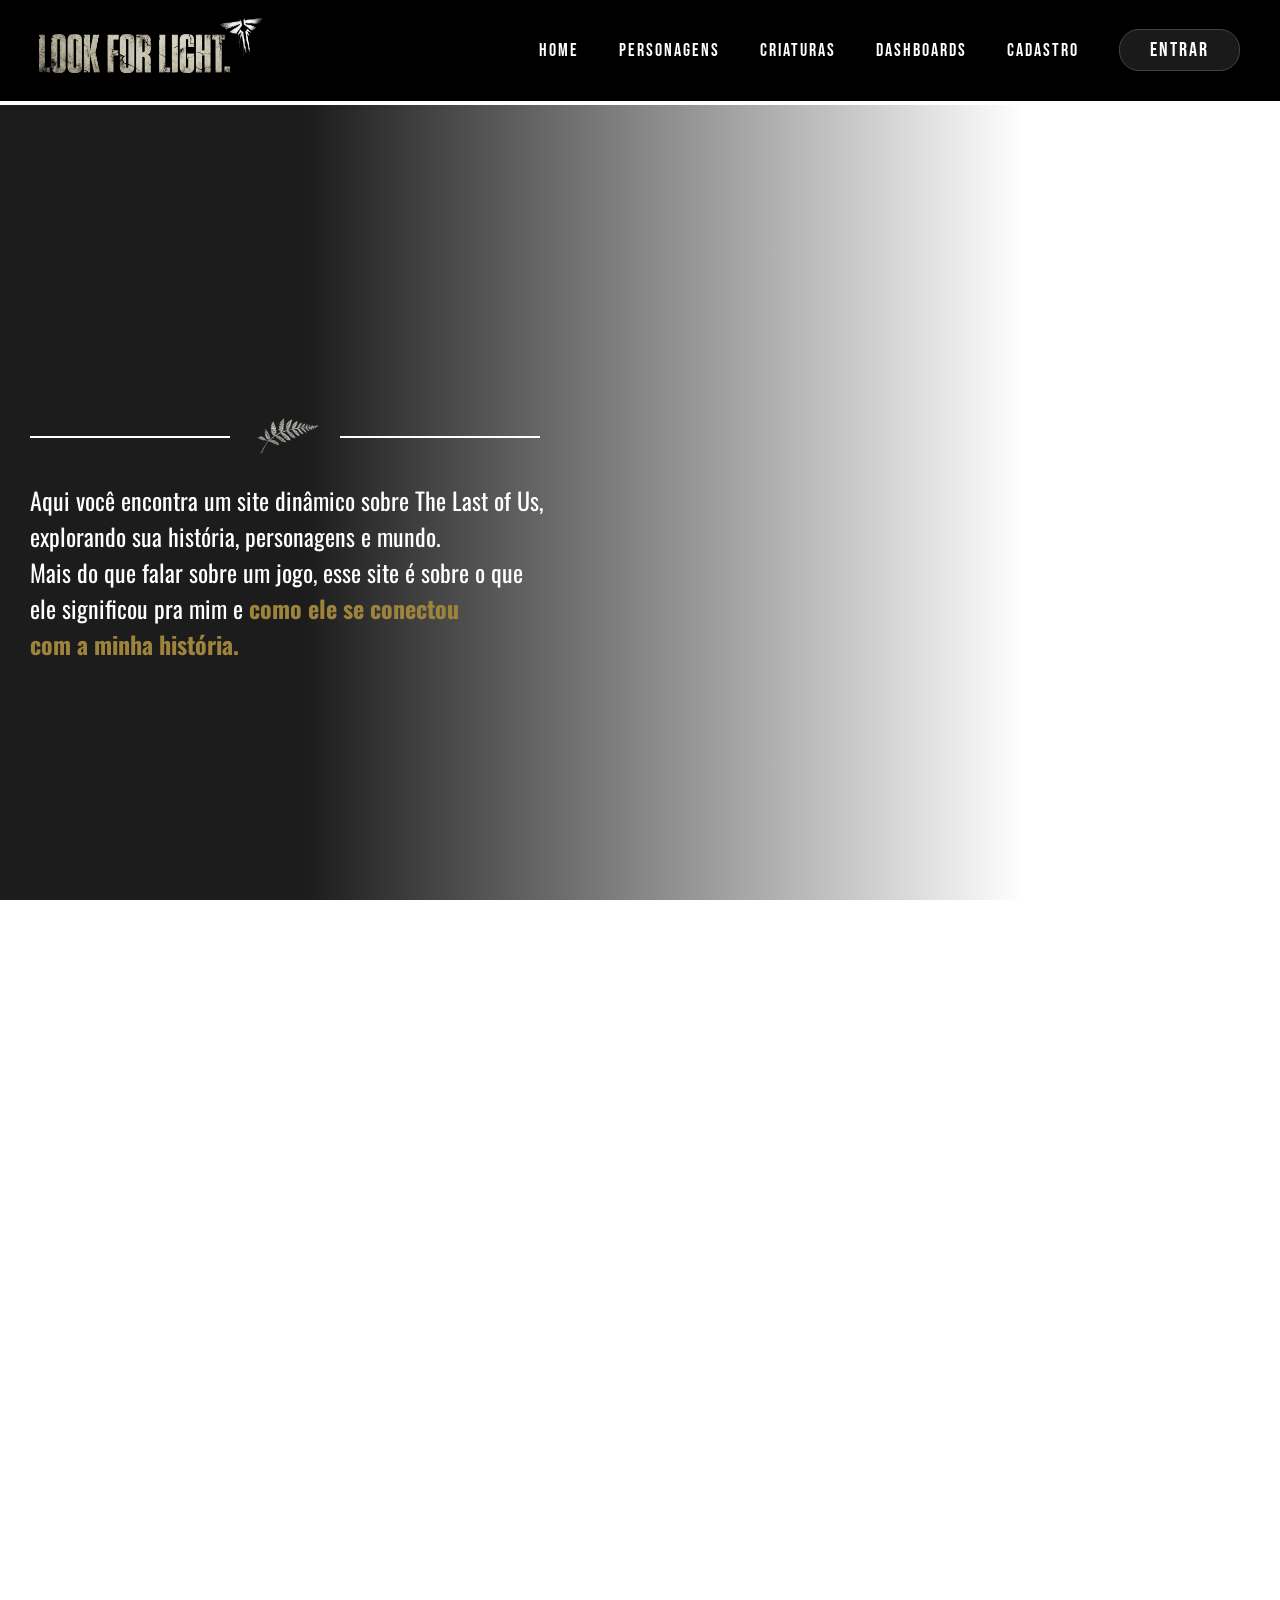
==== web-data-viz/public/index.html @ 59a344e3 "adiciona login e cadastro" ====
<!DOCTYPE html>
<html lang="en">

<head>
    <meta charset="UTF-8">
    <meta name="viewport" content="width=device-width, initial-scale=1.0">

    <link rel="preconnect" href="https://fonts.googleapis.com">
    <link rel="preconnect" href="https://fonts.gstatic.com" crossorigin>
    <link href="https://fonts.googleapis.com/css2?family=Bebas+Neue&family=Oswald:wght@200..700&display=swap"
        rel="stylesheet">

    <link rel="stylesheet" href="css/styleIndex.css">
    <title>Projeto Look for the light</title>
</head>

<body>
    <header>
        <div class="container">
            <div class="navbar">
                <div class="logo">
                    <img src="img/logo.png" alt="logo Look for the light">
                </div>
                <ul class="links">
                    <li><a href="index.html">Home</a></li>
                    <li><a href="personagens.html">Personagens</a></li>
                    <li><a href="criaturas.html">Criaturas</a></li>
                    <li><a href="dashboards.html">Dashboards</a></li>
                    <li><a href="cadastro.html">Cadastro</a></li>
                    <li><a href="login.html" class="botao-login">Entrar</a></li>

                </ul>
            </div>
        </div>
    </header>
    <div class="banner">
        <div class="banner-sombra">
            <div class="subtitulo">
                <div class="linha"></div>
                <img src="img/folha.png" class="divisor-icone">
                <div class="linha"></div>
            </div>
            <div class="texto">
                <p>
                    Aqui você encontra um site dinâmico sobre The Last of Us,<br>
                    explorando sua história, personagens e mundo. <br>
                    Mais do que falar sobre um jogo, esse site é sobre o que <br>
                    ele significou pra mim e <span>como ele se conectou <br>
                        com a minha história.</span>

                </p>
            </div>
        </div>
    </div>
    <div class="sobre-projeto">
        <div class="container">
            <h2>Sobre o projeto</h2>
            <h3>Minha jornada com the Last of Us começou graças ao <span>meu pai.</span></h3>
            <div class="sub-container">
                <div class="cards-texto">
                    <div class="card">Aos 13 anos, ele me apresentou seu jogo favorito, me ensinou a jogar e a enxergar
                        a profundidade da história e dos personagens.</div>
                    <div class="card">A partir desse momento, surgiu meu interesse por esse universo e por muitos
                        outros. The Last of Us me fez sentir, questionar e enxergar a narrativa de uma forma
                        completamente diferente.</div>
                    <div class="card">Mas, acima de tudo, ele se conectou com momentos importantes da minha vida,
                        fortalecendo minha relação com meu pai, tornando essa experiência ainda mais significativa.
                    </div>
                </div>
                <div class="img-pai">
                    <img src="img/meupai0.jfif" alt="Foto com meu pai">
                </div>
            </div>
            <p class="subtexto-final">Este projeto é uma forma de compartilhar essa vivência e mostrar o quanto esse
                universo pós-apocalíptico pode ser tão especial e único.</p>
        </div>
    </div>
    <div class="historia">
        <div class="container">
            <div class="abas">
                <button id="botao1" class="botao-aba-selecionada" onclick="mostrarParte1()">Parte I</button>
                <button id="botao2" class="botao-aba" onclick="mostrarParte2()">Parte II</button>
            </div>
            <div class="sub-container2">
                <div class="imagem-capa">
                    <img src="img/capa_jogo1.webp" id="img_capa1" alt="Capa do jogo I">
                </div>
                <div class="texto-historia">
                    <h2>História de The Last of Us</h2>
                    <div class="divisor-historia">
                        <div class="linha"></div>
                        <img src="img/folha.png" class="divisor-historia-icone" alt="folha-divisor">
                        <div class="linha"></div>
                    </div>
                    <div class="descricao" id="texto-historia">
                        <p>
                            <span>The Last of Us</span> se passa em um mundo pós-apocalíptico devastado por uma infecção
                            causada por um fungo que transforma humanos em criaturas agressivas. A história acompanha
                            Joel Miller, um homem marcado pela perda da filha no início do surto.
                            Anos depois, Joel recebe a missão de escoltar Ellie Williams, uma garota imune à infecção,
                            até um grupo chamado Vagalumes, que busca criar uma cura. <br>

                            Durante essa jornada, os dois atravessam cidades destruídas, enfrentam infectados e outros
                            sobreviventes, e constroem uma relação profunda em meio ao caos. <br>

                            Ao chegarem aos Vagalumes, Joel descobre que, para criar a cura, Ellie precisaria morrer.
                            Incapaz de aceitar essa perda, ele decide resgatá-la, matando os membros do grupo e abrindo
                            mão da possível cura da humanidade para salvá-la. <br>

                            No final, Joel mente para Ellie sobre o que aconteceu, encerrando a história com uma decisão
                            que impacta diretamente os acontecimentos do segundo jogo. <br>

                            Mais do que sobrevivência, a narrativa aborda temas como amor, perda, escolhas difíceis e as
                            consequências de cada decisão. <br>

                            Ao longo da história, surge uma reflexão: até onde alguém iria para proteger quem ama?
                        </p>
                    </div>
                </div>
            </div>
        </div>
    </div>
    <div class="footer">
        <div class="container">
            <h4>Feito com amor por Amanda &hearts; SPTech &copy; 2026</h4>
            <span class="version">v1.0.0</span>
        </div>
    </div>
</body>

</html>
<script>
    function mostrarParte1() {
        document.getElementById("img_capa1").src = "img/capa_jogo1.webp";
        document.getElementById("texto-historia").innerHTML = `
        <p>
            <span>The Last of Us</span> se passa em um mundo pós-apocalíptico devastado por uma infecção
                            causada por um fungo que transforma humanos em criaturas agressivas. A história acompanha
                            Joel Miller, um homem marcado pela perda da filha no início do surto.
                            Anos depois, Joel recebe a missão de escoltar Ellie Williams, uma garota imune à infecção,
                            até um grupo chamado Vagalumes, que busca criar uma cura. <br>

                            Durante essa jornada, os dois atravessam cidades destruídas, enfrentam infectados e outros
                            sobreviventes, e constroem uma relação profunda em meio ao caos. <br>

                            Ao chegarem aos Vagalumes, Joel descobre que, para criar a cura, Ellie precisaria morrer.
                            Incapaz de aceitar essa perda, ele decide resgatá-la, matando os membros do grupo e abrindo
                            mão da possível cura da humanidade para salvá-la. <br>

                            No final, Joel mente para Ellie sobre o que aconteceu, encerrando a história com uma decisão
                            que impacta diretamente os acontecimentos do segundo jogo. <br>

                            Mais do que sobrevivência, a narrativa aborda temas como amor, perda, escolhas difíceis e as
                            consequências de cada decisão. <br>

                            Ao longo da história, surge uma reflexão: até onde alguém iria para proteger quem ama?
        </p>
    `;
        document.getElementById("botao1").classList.add("botao-aba-selecionada");
        document.getElementById("botao1").classList.remove("botao-aba");
        document.getElementById("botao2").classList.add("botao-aba");
        document.getElementById("botao2").classList.remove("botao-aba-selecionada");

    }

    function mostrarParte2() {
        document.getElementById("img_capa1").src = "img/capa_jogo2.jpg";
        document.getElementById("texto-historia").innerHTML = `
        <p>
        <span>The Last of Us Part II</span> se passa alguns anos após o primeiro jogo e acompanha Ellie Williams vivendo em Jackson ao lado de Joel Miller.
        A história muda completamente quando Joel é brutalmente assassinado por Abby Anderson, uma jovem que busca vingança pela morte de seu pai, 
        um dos Vagalumes que Joel matou no final do primeiro jogo.<br>
        Após esse acontecimento, Ellie inicia uma jornada movida por vingança, enfrentando infectados e outros sobreviventes e comunidades, enquanto lida com seus 
        próprios conflitos internos.<br>
        Durante sua jornada, ela elimina várias pessoas ligadas a Abby, aprofundando ainda mais o ciclo de violência.<br>
        Em determinado momento, a história muda de perspectiva e passa a mostrar o lado de Abby, revelando sua relação com seus amigos, seu passado e os motivos por
        trás de suas ações, trazendo uma visão mais complexa dos acontecimentos e mostrando que não existem lados totalmente certos ou errados.<br>
        As duas acabam se encontrando em confrontos diretos, e, após uma sequência de perdas e violência, Ellie tem a chance final de matar Abby, mas decide poupá-la, 
        encerrando sua jornada marcada por vingança, dor e consequências.<br>
        </p>
    `;
        document.getElementById("botao2").classList.add("botao-aba-selecionada");
        document.getElementById("botao2").classList.remove("botao-aba");
        document.getElementById("botao1").classList.add("botao-aba");
        document.getElementById("botao1").classList.remove("botao-aba-selecionada");
    }
</script>
---- web-data-viz/public/css/styleIndex.css ----
body,html {
    height: 100%;
    width: 100%;
    margin: 0;
    padding: 0;
    overflow-x: hidden;
}

* {
    padding: 0;
    margin: 0;
    box-sizing: border-box;
}

header {
    width: 100%;
    padding: 0;
    margin: 0;
}

.container {
    width: 100%;
    height: 100%;
    display: flex;
    flex-direction: column;
}


.navbar {
    display: flex;
    flex-direction: row;
    justify-content: space-between;
    align-items: center;
    justify-items: center;
    background-color: black;
    border-bottom: 4px solid white;
    width: 100%;
}

.logo {
    display: flex;
    flex-direction: row;
    justify-content: center;
    align-items: center;
    padding: 5px 30px;
    width: auto;
    gap: 10px;
}

.logo img {
    width: 250px;
    height: auto;
    display: block;
    margin-top: -20px;
    margin-bottom: -30px;
}

.links {
    display: flex;
    flex-direction: row;
    justify-content: center;
    align-items: center;
    gap: 40px;
    padding: 0px 40px;
    list-style: none;
}

.links li {
    font-family: 'Bebas Neue', sans-serif;
    letter-spacing: 2px;
    font-size: large;
}

.links li a {
    text-decoration: none;
    color: white;
    transition: 0.3s;
}

.links li a:hover {
    color: #9D833C;
    text-decoration: underline;
}

header .container .navbar .links li a.botao-login {

    background-color: #1a1a1a;
    color: #ffffff;
    border: 1px solid #444;
    border-radius: 20px;
    font-family: 'Bebas Neue', sans-serif;
    font-size: 20px;
    padding: 8px 30px;
    text-decoration: none;
    
    display: flex;
    align-items: center;
    justify-content: center;
    transition: 0.3s;
}

header .container .navbar .links li a.botao-login:hover {
    background-color: #2a2a2a;
    border-color: #666;
    text-decoration: none;
    color: white;
}

.banner{
    width: 100%;
    height:865px;

    display: flex;
    flex-direction: row;
    align-items: center;
    justify-content: flex-start;
    background-image: url("../img/img_home.png");

    background-size: cover;
    background-repeat: no-repeat;
    background-position: center;
}

.banner-sombra {
    height: 100%;
    width: 80%;
    background: linear-gradient(to right, rgba(0, 0, 0, 0.89) 30%, transparent);

    display: flex;
    flex-direction: column;
    justify-content: center; 
    padding-left: 30px;
}

.subtitulo {
    display: flex;
    align-items: center;
    gap: 10px;
    margin-bottom: 20px;
}

.subtitulo .linha {
    width: 200px;
    height: 2px;
    background-color: white;
}

.divisor-icone {
    width: 90px; 
    height: auto;
}

.texto p {
    color: white;
    font-family: 'Oswald', sans-serif;
    font-size: 24px;
    line-height: 1.5;
}

.texto span {
    color: #9D833C; 
    font-weight: bold;
}

/* Sobre o projeto*/
.sobre-projeto {
    width: 100%;
    padding: 40px 0 50px 0;
    color: white;
    
    background-image: 
        linear-gradient(rgba(0, 0, 0, 0.5), rgba(0, 0, 0, 0.5)), 
        url("../img/fundo_esporos.png");
    
    background-size: cover;
    background-position: center;
    text-align: center;
}

.sobre-projeto h2 {
    font-size: 20px;
    font-family: 'Bebas Neue', sans-serif;
    color: rgb(97, 93, 93);
    letter-spacing: 1px;
}

.sobre-projeto h3 {
    font-size: 40px;
    font-family: 'Oswald', sans-serif;
    color: white;
    padding: 20px 10px;
}

.sobre-projeto h3 span {
    font-size: 40px;
    color:#9D833C;
    padding: 10px 10px;
}

.sub-container {
    display: flex;
    flex-direction: row;
    justify-content: space-between;
    align-items: center;
    padding: 10px 10%;
}

.cards-texto {
    width: 55%; 
}

.img-pai {
    width: 40%; 
}

.img-pai img {
    width: 100%;
    max-width: 500px;
    height: auto;
    border-radius: 25px; 
    border: 2px solid #444;
   box-shadow: 0px 0px 20px rgba(0,0,0,0.8);
}

.card {
    background-color: rgba(255, 255, 255, 0.05);
    border: 1px solid #444;
    border-radius: 15px;
    padding: 20px;
    margin-bottom: 20px;
    text-align: left;
    font-family: 'Oswald', sans-serif;
    font-size: 20px;
    line-height: 1.6;
}

.subtexto-final {
    margin-top: 15px;
    color: #9D833C;
    font-family: 'Oswald', sans-serif;
    font-size: 30px;
    padding: 0 10%;
}

.historia {
    width: 100%;
    padding: 40px 0 50px 0;
    color: white;
    
    background-image: 
        linear-gradient(rgba(0, 0, 0, 0.5), rgba(0, 0, 0, 0.5)), 
        url("../img/fundo_esporos2.png");
    
    background-size: cover;
    background-position: center;
    text-align: center;
}

.sub-container2 {
    display: flex;
    flex-direction: row;
    justify-content: space-between;
    align-items: flex-start;
    gap: 50px;
    padding: 0px 10%;
}

.imagem-capa {
    width: 35%;
}

.imagem-capa img {
    width: 90%;
    border-radius: 10px;
    box-shadow: 0 0 15px 20px black
}

.texto-historia {
   width: 60%;
    display: flex;
    flex-direction: column;
    align-items:center; 
    margin-top: -50px;
}

.texto-historia h2 {
    font-family: 'Bebas Neue', sans-serif;
    font-size: 45px; 
    letter-spacing: 2px;
    color: white;
    text-align: center;
    align-self: center;
    width: 100%;
    
}

.divisor-historia {
    display: flex;
    align-items: center;
    gap: 15px;
    margin: 20px 0;
}

.divisor-historia .linha {
    width: 300px;
    height: 2px;
    background-color: white;
}

.divisor-historia-icone {
    width: 100px; 
    height: auto;
}

.descricao p {
    font-family: 'Oswald', sans-serif;
    font-size: 18px;
    text-align: left;
    line-height: 1.6; 
    color: #e0e0e0;
}

.descricao span {
    color: #9D833C; 
    font-weight: bold;
}

.abas {
    display: flex;
    gap: 20px;
    margin-bottom: 30px;
    align-self: flex-start;
    padding-left: 15%;
}

.botao-aba, .botao-aba-selecionada {
    font-family: 'Bebas Neue', sans-serif;
    padding: 10px 40px;
    border-radius: 20px;
    font-size: 18px;
    border: 1px solid #444;
    cursor: pointer;
}

.botao-aba {
    background-color: #1a1a1a;
    color: white;
    
}


.botao-aba-selecionada {
    background-color: #444;
    color: white;
    border-color: #1a1a1a;
    box-shadow: 0 0 10px rgba(255,255,255,0.2);
}

.footer {
    width: 100%;
    background-color: #000;
    color: white;
    font-family: 'Oswald', sans-serif;
    padding: 20px 0;
    
    display: flex;
    flex-direction: column;
    align-items: center; 
    justify-content: center;
    text-align: center;
}

/*-----------------------------------CADASTRO--------------------------------------------*/

.cadastro {
  height: 100%;
  background-image: url('../img/imagem cadastro the last.png');
  background-size: cover;
  padding: 20px 0;
}

.seta {
  position: absolute;
  top: 15px;
  left: 15px;
  width: 50px; 
  cursor: pointer;
}

.seta:hover {
    transform: scale(1.15);
}


.cadastro .container {
  justify-content: center;
  align-items: center;
  height: 100%;
}
.card-cadastro .logo {
    display: flex;
    justify-content: center;
    align-items: center;
    margin-bottom: 0;
}

.card-cadastro .logo img {
   width: 160px;
   height: auto;
   margin-top: -40px;
   margin-bottom: -90px;
}

.cartao {
  width: 100%;
  max-width: 600px;
  background-color: rgba(28, 27, 27, 0.800);
  border: 2px solid black;
  border-radius: 10px;
  display: flex;
  align-items: center;
  justify-content: space-evenly;
  color: white;
  flex-direction: column;
  height: fit-content;
  padding: 0 40px 30px 40px;
  margin: 0 auto;
  position: relative;
}
.cartao h2 {
  margin-top: 0;
  font-size: 30px;
}

.formulario {
  display: flex;
  height: 90%;
  width: 80%;
  justify-content: space-around;
  flex-direction: column;
}

.formulario span {
  font-family: "Oswald";
  font-size: 20px;
  font-weight: 400;
  padding-bottom: 5px;
}

.formulario input {
  border: 1px solid white;
  background-color: #1a1a1ae0;
  color: white;
  text-align: center;
  border-radius: 10px;
  padding: 15px 5px;
  margin: 0;
}

.formulario select {
  border: 2px solid #32b9cd;
  background-color: white;
  color: gray;
  
  height: 36px;
  text-align: center;
  border-radius: 10px;
  margin: 0;
}

.campo {
  display: flex;
  flex-direction: column;
  justify-content: start;
  padding: 20px 0;
}

.botao {
  cursor: pointer;
  font-family: "Bebas Neue", sans-serif;
  letter-spacing: 1px;
  border: 0;
  border-radius: 20px;

  font-size: 25px;
  color: #fff;
  background-color: black;
  width: 150px;
  height: 40px;
  align-self: center;
  margin-top: 5px;
  transition: 0.3s;
}

.botao:hover {
  background-color: #9D833C; 
  transform: scale(1.05);
  box-shadow: 0 0 5px rgba(151, 132, 45, 0.536);
}

.card-cadastro h2 {
    font-family:"Bebas Neue", sans-serif ;
    font-size: 40px;
    font-weight: 100;
    padding-bottom:5px;
}
  
.card-cadastro h3 {
    font-family: "Oswald";
    font-size: 25px;
    font-weight: 300;
}

.mensagem {
    display: flex;
    justify-content: center;
    padding-top: 15px;
    font-family: "Oswald";
    font-size: 20px;
    font-weight: 350;
}

.mensagem a {
    list-style: none;
    margin-left: 8px;
    color:#9D833C ;
}

.mensagem a:hover {
    transform: scale(1.1);
}

.login {
  height: 100%;
  background-image: url('../img/imagem_login.webp');
  background-size: cover;
  padding: 20px 0;
}

.login .container {
  justify-content: center;
  align-items: center;
  height: 100%;
}

.card-login .logo {
    display: flex;
    justify-content: center;
    align-items: center;
    margin-bottom: 0;
}

.card-login .logo img {
   width: 160px;
   height: auto;
   margin-top: -40px;
   margin-bottom: -80px;
}

.card-login h2 {
    font-family:"Bebas Neue", sans-serif ;
    font-size: 40px;
    font-weight: 100;
    padding-bottom:5px;
}
  
.card-login h3 {
    font-family: "Oswald";
    font-size: 25px;
    font-weight: 300;
}

.aviso {
    font-family: "Oswald";
    margin-top: 15px;
    color: #9D833C;
}
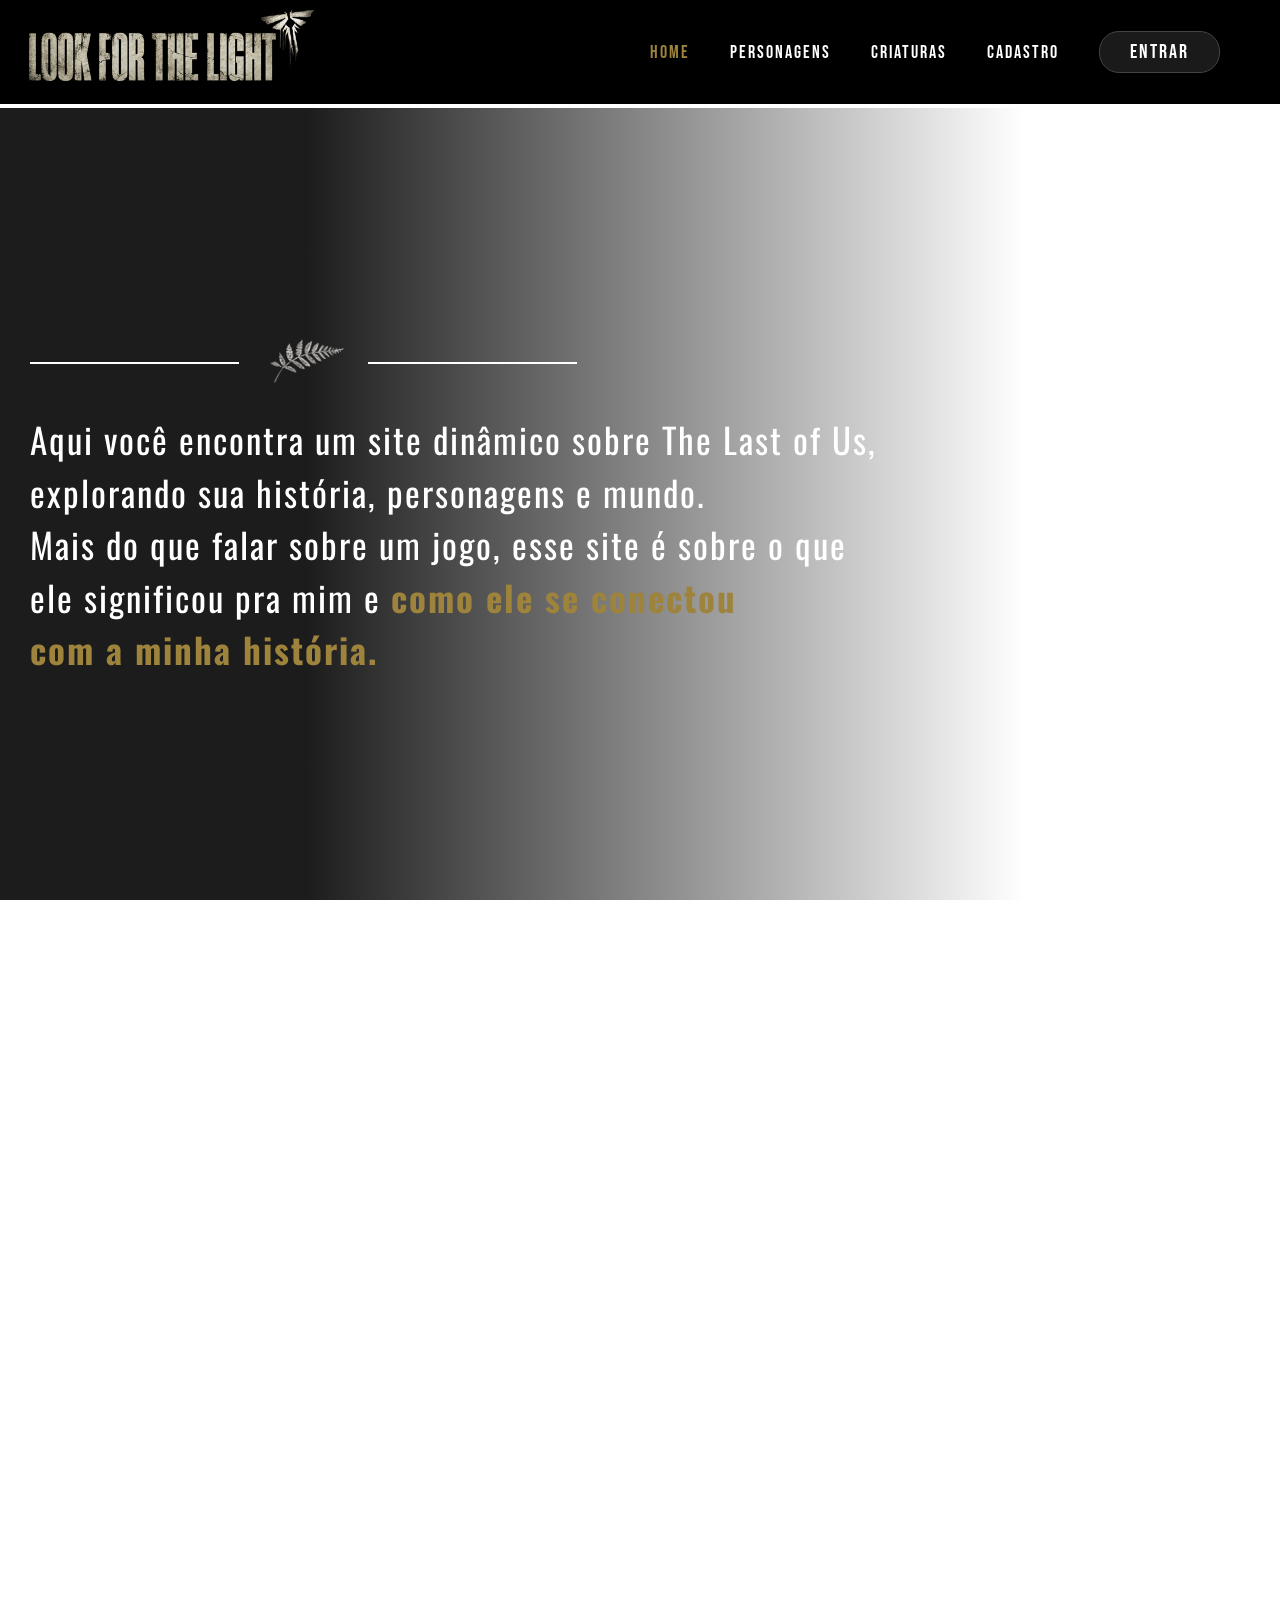
==== commit f8acf516: "adiciona pagina de criaturas e personagens" ====
--- a/web-data-viz/public/index.html
+++ b/web-data-viz/public/index.html
@@ -19,15 +19,10 @@
         <div class="container">
             <div class="navbar">
                 <div class="logo">
-                    <img src="img/logo.png" alt="logo Look for the light">
+                    <img src="img/logoImg.png" alt="logo Look for the light">
                 </div>
-                <ul class="links">
-                    <li><a href="index.html">Home</a></li>
-                    <li><a href="personagens.html">Personagens</a></li>
-                    <li><a href="criaturas.html">Criaturas</a></li>
-                    <li><a href="dashboards.html">Dashboards</a></li>
-                    <li><a href="cadastro.html">Cadastro</a></li>
-                    <li><a href="login.html" class="botao-login">Entrar</a></li>
+                <ul id="lista-navbar" class="links">
+
 
                 </ul>
             </div>
@@ -53,36 +48,36 @@
         </div>
     </div>
     <div class="sobre-projeto">
-        <div class="container">
-            <h2>Sobre o projeto</h2>
-            <h3>Minha jornada com the Last of Us começou graças ao <span>meu pai.</span></h3>
-            <div class="sub-container">
-                <div class="cards-texto">
-                    <div class="card">Aos 13 anos, ele me apresentou seu jogo favorito, me ensinou a jogar e a enxergar
-                        a profundidade da história e dos personagens.</div>
-                    <div class="card">A partir desse momento, surgiu meu interesse por esse universo e por muitos
-                        outros. The Last of Us me fez sentir, questionar e enxergar a narrativa de uma forma
-                        completamente diferente.</div>
-                    <div class="card">Mas, acima de tudo, ele se conectou com momentos importantes da minha vida,
-                        fortalecendo minha relação com meu pai, tornando essa experiência ainda mais significativa.
-                    </div>
-                </div>
-                <div class="img-pai">
-                    <img src="img/meupai0.jfif" alt="Foto com meu pai">
+
+        <h2>Sobre o projeto</h2>
+        <h3>Minha jornada com the Last of Us começou graças ao <span>meu pai.</span></h3>
+        <div class="sub-container">
+            <div class="cards-texto">
+                <div class="card">Aos 13 anos, ele me apresentou seu jogo favorito, me ensinou a jogar e a enxergar
+                    a profundidade da história e dos personagens.</div>
+                <div class="card">A partir desse momento, surgiu meu interesse por esse universo e por muitos
+                    outros. The Last of Us me fez sentir, questionar e enxergar a narrativa de uma forma
+                    completamente diferente.</div>
+                <div class="card">Mas, acima de tudo, ele se conectou com momentos importantes da minha vida,
+                    fortalecendo minha relação com meu pai, tornando essa experiência ainda mais significativa.
                 </div>
             </div>
-            <p class="subtexto-final">Este projeto é uma forma de compartilhar essa vivência e mostrar o quanto esse
-                universo pós-apocalíptico pode ser tão especial e único.</p>
+            <div class="img-pai">
+                <img src="img/meupai0.jfif" alt="Foto com meu pai">
+            </div>
         </div>
+        <p class="subtexto-final">Este projeto é uma forma de compartilhar essa vivência e mostrar o quanto esse
+            universo pós-apocalíptico pode ser tão especial e único.</p>
+
     </div>
     <div class="historia">
         <div class="container">
-            <div class="abas">
-                <button id="botao1" class="botao-aba-selecionada" onclick="mostrarParte1()">Parte I</button>
-                <button id="botao2" class="botao-aba" onclick="mostrarParte2()">Parte II</button>
-            </div>
             <div class="sub-container2">
                 <div class="imagem-capa">
+                    <div class="abas">
+                        <button id="botao1" class="botao-aba-selecionada" onclick="mostrarParte1()">Parte I</button>
+                        <button id="botao2" class="botao-aba" onclick="mostrarParte2()">Parte II</button>
+                    </div>
                     <img src="img/capa_jogo1.webp" id="img_capa1" alt="Capa do jogo I">
                 </div>
                 <div class="texto-historia">
@@ -129,7 +124,9 @@
 </body>
 
 </html>
+<script src="navbar.js"></script>
 <script>
+    alterarNavbar()
     function mostrarParte1() {
         document.getElementById("img_capa1").src = "img/capa_jogo1.webp";
         document.getElementById("texto-historia").innerHTML = `
--- a/web-data-viz/public/css/styleIndex.css
+++ b/web-data-viz/public/css/styleIndex.css
@@ -1,4 +1,5 @@
-body,html {
+body,
+html {
     height: 100%;
     width: 100%;
     margin: 0;
@@ -16,6 +17,11 @@
     width: 100%;
     padding: 0;
     margin: 0;
+    height: 12vh;
+    position: fixed;
+    z-index: 999;
+    top: 0;
+    left: 0;
 }
 
 .container {
@@ -24,8 +30,27 @@
     display: flex;
     flex-direction: column;
 }
-
-
+.navbar {
+    display: flex;
+    justify-content: space-between;
+    align-items: center;
+    background-color: black;
+    border-bottom: 4px solid white;
+    width: 100%;
+    height: 12vh;
+    padding: 0 20px;
+}
+
+.logo {
+    width: auto;
+    height: 170%;
+}
+
+.logo img {
+    width: 100%;
+    height: 100%;
+}
+/* 
 .navbar {
     display: flex;
     flex-direction: row;
@@ -53,7 +78,7 @@
     display: block;
     margin-top: -20px;
     margin-bottom: -30px;
-}
+} */
 
 .links {
     display: flex;
@@ -65,13 +90,15 @@
     list-style: none;
 }
 
-.links li {
+.links li,
+p {
     font-family: 'Bebas Neue', sans-serif;
     letter-spacing: 2px;
     font-size: large;
 }
 
-.links li a {
+.links p,
+li a {
     text-decoration: none;
     color: white;
     transition: 0.3s;
@@ -92,7 +119,7 @@
     font-size: 20px;
     padding: 8px 30px;
     text-decoration: none;
-    
+
     display: flex;
     align-items: center;
     justify-content: center;
@@ -106,15 +133,18 @@
     color: white;
 }
 
-.banner{
-    width: 100%;
-    height:865px;
+.banner {
+    width: 100%;
+    height: 88vh;
+    margin-top: 12vh;
+    position: relative;
 
     display: flex;
     flex-direction: row;
     align-items: center;
     justify-content: flex-start;
     background-image: url("../img/img_home.png");
+
 
     background-size: cover;
     background-repeat: no-repeat;
@@ -128,50 +158,52 @@
 
     display: flex;
     flex-direction: column;
-    justify-content: center; 
+    justify-content: center;
     padding-left: 30px;
 }
 
 .subtitulo {
     display: flex;
+    width: 55%;
     align-items: center;
     gap: 10px;
     margin-bottom: 20px;
 }
 
 .subtitulo .linha {
-    width: 200px;
+    width: 40%;
     height: 2px;
     background-color: white;
 }
 
 .divisor-icone {
-    width: 90px; 
+    width: 20%;
     height: auto;
 }
 
 .texto p {
     color: white;
     font-family: 'Oswald', sans-serif;
-    font-size: 24px;
+    font-size: 35px;
     line-height: 1.5;
 }
 
 .texto span {
-    color: #9D833C; 
+    color: #9D833C;
     font-weight: bold;
 }
 
 /* Sobre o projeto*/
 .sobre-projeto {
     width: 100%;
+    height: 92vh;
     padding: 40px 0 50px 0;
     color: white;
-    
-    background-image: 
-        linear-gradient(rgba(0, 0, 0, 0.5), rgba(0, 0, 0, 0.5)), 
+
+    background-image:
+        linear-gradient(rgba(0, 0, 0, 0.5), rgba(0, 0, 0, 0.5)),
         url("../img/fundo_esporos.png");
-    
+
     background-size: cover;
     background-position: center;
     text-align: center;
@@ -193,33 +225,44 @@
 
 .sobre-projeto h3 span {
     font-size: 40px;
-    color:#9D833C;
+    color: #9D833C;
     padding: 10px 10px;
 }
 
 .sub-container {
+    height: 60vh;
+    width:90%;
+    margin: auto;
     display: flex;
     flex-direction: row;
     justify-content: space-between;
     align-items: center;
-    padding: 10px 10%;
+    padding: 10px 0;
 }
 
 .cards-texto {
-    width: 55%; 
+    display: flex;
+    flex-direction: column;
+    gap: 40px;
+    width: 45%;
+    height: 100%;
 }
 
 .img-pai {
-    width: 40%; 
+    height: 100%;
+    width: 50%;
+    transition: 0.3s;
+    cursor: default;
+    border: 2px solid transparent;
+    border-radius: 25px;
 }
 
 .img-pai img {
     width: 100%;
-    max-width: 500px;
-    height: auto;
-    border-radius: 25px; 
+    height:100% ;
+    border-radius: 25px;
     border: 2px solid #444;
-   box-shadow: 0px 0px 20px rgba(0,0,0,0.8);
+    box-shadow: 0px 0px 20px rgba(0, 0, 0, 0.8);
 }
 
 .card {
@@ -227,30 +270,39 @@
     border: 1px solid #444;
     border-radius: 15px;
     padding: 20px;
-    margin-bottom: 20px;
     text-align: left;
     font-family: 'Oswald', sans-serif;
-    font-size: 20px;
+    font-size: 27px;
     line-height: 1.6;
+    flex: 1;
+
+    transition: 0.3s;
+    cursor: default;
+}
+
+.card:hover , .img-pai:hover{
+border-color: #9D833C;
+transform: translateY(-3px);
 }
 
 .subtexto-final {
-    margin-top: 15px;
+    margin-top: 50px;
     color: #9D833C;
     font-family: 'Oswald', sans-serif;
-    font-size: 30px;
+    font-size: 25px;
     padding: 0 10%;
 }
 
 .historia {
     width: 100%;
+    height: 95vh;
     padding: 40px 0 50px 0;
     color: white;
-    
-    background-image: 
-        linear-gradient(rgba(0, 0, 0, 0.5), rgba(0, 0, 0, 0.5)), 
+
+    background-image:
+        linear-gradient(rgba(0, 0, 0, 0.5), rgba(0, 0, 0, 0.5)),
         url("../img/fundo_esporos2.png");
-    
+
     background-size: cover;
     background-position: center;
     text-align: center;
@@ -260,12 +312,15 @@
     display: flex;
     flex-direction: row;
     justify-content: space-between;
-    align-items: flex-start;
+    align-items: center;
     gap: 50px;
     padding: 0px 10%;
 }
 
 .imagem-capa {
+    display: flex;
+    flex-direction: column;
+    align-items: center;
     width: 35%;
 }
 
@@ -276,22 +331,21 @@
 }
 
 .texto-historia {
-   width: 60%;
-    display: flex;
-    flex-direction: column;
-    align-items:center; 
-    margin-top: -50px;
+    width: 60%;
+    display: flex;
+    flex-direction: column;
+    align-items: center;
 }
 
 .texto-historia h2 {
     font-family: 'Bebas Neue', sans-serif;
-    font-size: 45px; 
+    font-size: 50px;
     letter-spacing: 2px;
     color: white;
     text-align: center;
     align-self: center;
-    width: 100%;
-    
+    width: 90%;
+
 }
 
 .divisor-historia {
@@ -302,26 +356,26 @@
 }
 
 .divisor-historia .linha {
-    width: 300px;
+    width: 45%;
     height: 2px;
     background-color: white;
 }
 
 .divisor-historia-icone {
-    width: 100px; 
+    width: 10%;
     height: auto;
 }
 
 .descricao p {
     font-family: 'Oswald', sans-serif;
-    font-size: 18px;
+    font-size: 22px;
     text-align: left;
-    line-height: 1.6; 
+    line-height: 1.6;
     color: #e0e0e0;
 }
 
 .descricao span {
-    color: #9D833C; 
+    color: #9D833C;
     font-weight: bold;
 }
 
@@ -329,11 +383,10 @@
     display: flex;
     gap: 20px;
     margin-bottom: 30px;
-    align-self: flex-start;
-    padding-left: 15%;
-}
-
-.botao-aba, .botao-aba-selecionada {
+}
+
+.botao-aba,
+.botao-aba-selecionada {
     font-family: 'Bebas Neue', sans-serif;
     padding: 10px 40px;
     border-radius: 20px;
@@ -345,7 +398,7 @@
 .botao-aba {
     background-color: #1a1a1a;
     color: white;
-    
+
 }
 
 
@@ -353,7 +406,7 @@
     background-color: #444;
     color: white;
     border-color: #1a1a1a;
-    box-shadow: 0 0 10px rgba(255,255,255,0.2);
+    box-shadow: 0 0 10px rgba(255, 255, 255, 0.2);
 }
 
 .footer {
@@ -362,10 +415,10 @@
     color: white;
     font-family: 'Oswald', sans-serif;
     padding: 20px 0;
-    
-    display: flex;
-    flex-direction: column;
-    align-items: center; 
+
+    display: flex;
+    flex-direction: column;
+    align-items: center;
     justify-content: center;
     text-align: center;
 }
@@ -373,18 +426,19 @@
 /*-----------------------------------CADASTRO--------------------------------------------*/
 
 .cadastro {
-  height: 100%;
-  background-image: url('../img/imagem cadastro the last.png');
-  background-size: cover;
-  padding: 20px 0;
+    height: 100%;
+    background-image: url('../img/imagem\ cadastro\ the\ last.png');
+    background-position: bottom;
+    background-size: cover;
+    padding: 20px 0;
 }
 
 .seta {
-  position: absolute;
-  top: 15px;
-  left: 15px;
-  width: 50px; 
-  cursor: pointer;
+    position: absolute;
+    top: 15px;
+    left: 15px;
+    width: 50px;
+    cursor: pointer;
 }
 
 .seta:hover {
@@ -393,10 +447,11 @@
 
 
 .cadastro .container {
-  justify-content: center;
-  align-items: center;
-  height: 100%;
-}
+    justify-content: center;
+    align-items: center;
+    height: 100%;
+}
+
 .card-cadastro .logo {
     display: flex;
     justify-content: center;
@@ -405,106 +460,107 @@
 }
 
 .card-cadastro .logo img {
-   width: 160px;
-   height: auto;
-   margin-top: -40px;
-   margin-bottom: -90px;
+    width: 160px;
+    height: auto;
+    margin-top: -40px;
+    margin-bottom: -90px;
 }
 
 .cartao {
-  width: 100%;
-  max-width: 600px;
-  background-color: rgba(28, 27, 27, 0.800);
-  border: 2px solid black;
-  border-radius: 10px;
-  display: flex;
-  align-items: center;
-  justify-content: space-evenly;
-  color: white;
-  flex-direction: column;
-  height: fit-content;
-  padding: 0 40px 30px 40px;
-  margin: 0 auto;
-  position: relative;
-}
+    width: 100%;
+    max-width: 600px;
+    background-color: rgba(28, 27, 27, 0.800);
+    border: 2px solid black;
+    border-radius: 10px;
+    display: flex;
+    align-items: center;
+    justify-content: space-evenly;
+    color: white;
+    flex-direction: column;
+    height: fit-content;
+    padding: 0 40px 30px 40px;
+    margin: 0 auto;
+    position: relative;
+}
+
 .cartao h2 {
-  margin-top: 0;
-  font-size: 30px;
+    margin-top: 0;
+    font-size: 30px;
 }
 
 .formulario {
-  display: flex;
-  height: 90%;
-  width: 80%;
-  justify-content: space-around;
-  flex-direction: column;
+    display: flex;
+    height: 90%;
+    width: 80%;
+    justify-content: space-around;
+    flex-direction: column;
 }
 
 .formulario span {
-  font-family: "Oswald";
-  font-size: 20px;
-  font-weight: 400;
-  padding-bottom: 5px;
+    font-family: "Oswald";
+    font-size: 20px;
+    font-weight: 400;
+    padding-bottom: 5px;
 }
 
 .formulario input {
-  border: 1px solid white;
-  background-color: #1a1a1ae0;
-  color: white;
-  text-align: center;
-  border-radius: 10px;
-  padding: 15px 5px;
-  margin: 0;
+    border: 1px solid white;
+    background-color: #1a1a1ae0;
+    color: white;
+    text-align: center;
+    border-radius: 10px;
+    padding: 15px 5px;
+    margin: 0;
 }
 
 .formulario select {
-  border: 2px solid #32b9cd;
-  background-color: white;
-  color: gray;
-  
-  height: 36px;
-  text-align: center;
-  border-radius: 10px;
-  margin: 0;
+    border: 2px solid #32b9cd;
+    background-color: white;
+    color: gray;
+
+    height: 36px;
+    text-align: center;
+    border-radius: 10px;
+    margin: 0;
 }
 
 .campo {
-  display: flex;
-  flex-direction: column;
-  justify-content: start;
-  padding: 20px 0;
+    display: flex;
+    flex-direction: column;
+    justify-content: start;
+    padding: 20px 0;
 }
 
 .botao {
-  cursor: pointer;
-  font-family: "Bebas Neue", sans-serif;
-  letter-spacing: 1px;
-  border: 0;
-  border-radius: 20px;
-
-  font-size: 25px;
-  color: #fff;
-  background-color: black;
-  width: 150px;
-  height: 40px;
-  align-self: center;
-  margin-top: 5px;
-  transition: 0.3s;
+    cursor: pointer;
+    font-family: "Bebas Neue", sans-serif;
+    letter-spacing: 1px;
+    border: 0;
+    border-radius: 20px;
+
+    font-size: 25px;
+    color: #fff;
+    background-color: black;
+    width: 150px;
+    height: 40px;
+    align-self: center;
+    margin-top: 5px;
+    transition: 0.3s;
 }
 
 .botao:hover {
-  background-color: #9D833C; 
-  transform: scale(1.05);
-  box-shadow: 0 0 5px rgba(151, 132, 45, 0.536);
+    background-color: #9D833C;
+    transform: scale(1.05);
+    box-shadow: 0 0 5px rgba(151, 132, 45, 0.536);
 }
 
 .card-cadastro h2 {
-    font-family:"Bebas Neue", sans-serif ;
+    font-family: "Bebas Neue", sans-serif;
     font-size: 40px;
     font-weight: 100;
-    padding-bottom:5px;
-}
-  
+    padding-bottom: 5px;
+}
+
 .card-cadastro h3 {
     font-family: "Oswald";
     font-size: 25px;
@@ -523,7 +579,7 @@
 .mensagem a {
     list-style: none;
     margin-left: 8px;
-    color:#9D833C ;
+    color: #9D833C;
 }
 
 .mensagem a:hover {
@@ -531,16 +587,17 @@
 }
 
 .login {
-  height: 100%;
-  background-image: url('../img/imagem_login.webp');
-  background-size: cover;
-  padding: 20px 0;
+    height: 100vh;
+    background-image: url('../img/imagemLogin.png');
+    background-position: bottom;
+    background-size: cover;
+
 }
 
 .login .container {
-  justify-content: center;
-  align-items: center;
-  height: 100%;
+    justify-content: center;
+    align-items: center;
+    height: 100%;
 }
 
 .card-login .logo {
@@ -551,19 +608,19 @@
 }
 
 .card-login .logo img {
-   width: 160px;
-   height: auto;
-   margin-top: -40px;
-   margin-bottom: -80px;
+    width: 160px;
+    height: auto;
+    margin-top: -40px;
+    margin-bottom: -80px;
 }
 
 .card-login h2 {
-    font-family:"Bebas Neue", sans-serif ;
+    font-family: "Bebas Neue", sans-serif;
     font-size: 40px;
     font-weight: 100;
-    padding-bottom:5px;
-}
-  
+    padding-bottom: 5px;
+}
+
 .card-login h3 {
     font-family: "Oswald";
     font-size: 25px;
@@ -576,4 +633,781 @@
     color: #9D833C;
 }
 
-
+.criaturas-container {
+    background-color: #1a1a1a;
+    display: flex;
+    flex-direction: column;
+    align-items: center;
+
+    height: 88vh;
+
+    width: 100%;
+    padding: 20px 35px;
+    margin-top: 12vh;
+
+    overflow: hidden;
+}
+
+.topo {
+    width: 100%;
+    text-align: left;
+}
+
+.topo h3 {
+    font-family: 'Bebas Neue', sans-serif;
+    font-size: 50px;
+    color: #ffffff;
+    letter-spacing: 2px;
+}
+
+.topo p {
+    font-family: 'Oswald', sans-serif;
+    font-size: 35px;
+    color: #666;
+}
+
+.conteudo-geral {
+    display: flex;
+    justify-content: space-between;
+    align-items: stretch;
+
+    width: 100%;
+    flex: 1;
+
+    margin-top: 20px;
+    gap: 20px;
+
+    overflow: hidden;
+}
+
+.item-lateral {
+    background-color: #3635356e;
+    backdrop-filter: blur(10px);
+    border: 1px solid rgba(255, 255, 255, 0.4);
+
+    display: flex;
+    align-items: center;
+    justify-content: space-between;
+    padding-left: 10px;
+
+    border-radius: 10px;
+
+    flex: 1;
+    min-height: 0;
+
+    transition: 0.3s;
+    cursor: pointer;
+}
+
+.item-lateral:hover {
+    transform: translateX(10px);
+    box-shadow: 5px 5px 20px #9D833C;
+}
+
+.item-lateral:hover .item-lateral-texto h3 {
+    color: #9D833C;
+}
+
+.item-lateral:hover .item-lateral-texto p {
+    color: white;
+}
+
+.item-lateral-texto {
+    text-align: left;
+    width: 50%;
+}
+
+.item-lateral-texto h3 {
+    color: white;
+    font-family: 'Bebas Neue', sans-serif;
+    letter-spacing: 1px;
+    font-size: 35px;
+    font-weight: 400;
+    transition: 0.3s;
+}
+
+.item-lateral-texto p {
+    color: #666;
+    font-family: 'Bebas Neue', sans-serif;
+    letter-spacing: 1px;
+    font-size: 25px;
+    font-weight: 400;
+    transition: 0.3s;
+}
+
+.item-lateral-img {
+    width: 170px;
+    height: 125px;
+
+    display: flex;
+    align-items: center;
+    justify-content: center;
+
+    flex-shrink: 0;
+}
+
+.item-lateral-img img {
+    width: 100%;
+    height: 100%;
+    object-fit: contain;
+}
+
+
+.card-criatura {
+    background-color: #3635356e;
+    backdrop-filter: blur(10px);
+    border: 1px solid rgba(255, 255, 255, 0.4);
+    opacity: 0;
+
+    border-radius: 10px;
+
+    width: 65%;
+    height: 100%;
+
+    display: none;
+    flex-direction: column;
+    align-items: center;
+
+    padding: 15px;
+    transition: opacity 0.35s ease;
+}
+
+.menu-lateral {
+    width: 30%;
+
+    display: flex;
+    flex-direction: column;
+
+    gap: 12px;
+
+    height: 100%;
+}
+
+.nivel-perigo {
+    width: 100%;
+    height: 15%;
+
+    background-color: #504e4eb9;
+    backdrop-filter: blur(10px);
+    border: 1px solid rgba(255, 255, 255, 0.4);
+    border-radius: 10px;
+
+    padding: 10px 20px;
+}
+
+.perigo-texto {
+    display: flex;
+    align-items: center;
+    justify-content: space-between;
+    font-family: 'Bebas Neue', sans-serif;
+    color: white;
+    letter-spacing: 1px;
+    font-size: 35px;
+    margin-bottom: 15px;
+}
+
+.perigo-texto span {
+    color: rgb(161, 4, 4);
+    font-weight: 900;
+}
+
+.perigo-texto p {
+    font-size: 30px;
+}
+
+.perigo-valor {
+    height: 20%;
+    width: 100%;
+    background-color: white;
+    border-radius: 15px;
+    overflow: hidden;
+}
+
+.perigo-progresso {
+    height: 100%;
+    width: 0%;
+    background-color: rgb(161, 4, 4);
+    border-radius: 15px;
+    transition: width 0.5s ease;
+}
+
+.criaturas-info {
+    display: flex;
+    height: 85%;
+    width: 100%;
+    padding: 15px;
+}
+
+.info-texto {
+    display: flex;
+    flex-direction: column;
+    justify-content: flex-start;
+    padding: 0;
+    width: 50%;
+    font-family: 'Bebas Neue', sans-serif;
+    letter-spacing: 1px;
+    gap: 20px;
+}
+
+.info-titulo {
+    padding: 0;
+    font-size: 48px;
+    color: white;
+    text-align: left;
+}
+
+.info-titulo p {
+    font-size: 25px;
+    color: #666;
+}
+
+.info-sobre span {
+    color: #9D833C;
+    font-size: 28px;
+}
+
+.info-sobre p {
+    color: white;
+    font-family: 'Oswald', sans-serif;
+    font-size: 20px;
+    font-weight: 300;
+}
+
+.info-comportamento span {
+    color: #9D833C;
+    font-size: 28px;
+}
+
+.info-comportamento ul {
+    list-style-position: inside;
+}
+
+
+.info-comportamento ul li {
+    color: white;
+    font-family: 'Oswald', sans-serif;
+    font-size: 20px;
+    font-weight: 300;
+}
+
+.info-enfrentar span {
+    color: #9D833C;
+    font-size: 28px;
+}
+
+.info-enfrentar ul {
+    list-style-position: inside;
+}
+
+
+.info-enfrentar ul li {
+    color: white;
+    font-family: 'Oswald', sans-serif;
+    font-size: 20px;
+    font-weight: 300;
+}
+
+.info-img {
+    width: 50%;
+    height: 100%;
+    margin-right: 70px;
+    padding-bottom: 70px;
+}
+
+.info-img img {
+    width: 130%;
+    height: 130%;
+    object-fit: contain;
+
+}
+
+.btn-parte {
+    padding: 15px 40px;
+    border-radius: 30px;
+
+    background-color: #504e4eb9;
+    backdrop-filter: blur(10px);
+    border: 1px solid rgba(255, 255, 255, 0.4);
+    color: #ffffff;
+    font-family: 'Bebas Neue', sans-serif;
+    font-size: 25px;
+    transition: 0.3s;
+    cursor: pointer;
+}
+
+.btn-parte.ativo {
+    background-color: #9d833ca3;
+    border-color: white;
+    pointer-events: none;
+}
+
+.btn-parte:hover {
+    background-color: #393939b9;
+}
+
+.botoes {
+    display: flex;
+    width: 100%;
+    align-items: center;
+    justify-content: flex-start;
+    gap: 30px;
+    margin-top: 10px;
+    margin-bottom: 10px;
+}
+
+.personagens-container {
+    background-color: #1a1a1a;
+    display: flex;
+    flex-direction: column;
+    align-items: center;
+
+    width: 100%;
+    min-height: 100vh;
+    padding: 20px 35px;
+    margin-top: 12vh;
+}
+
+/* CONTEÚDO */
+.conteudo-geral-personagens {
+    display: flex;
+    align-items: flex-start;
+    width: 100%;
+    gap: 20px;
+    margin-top: 20px;
+}
+
+/* MENU */
+.menu-lateral-personagens {
+    width: 30%;
+    display: flex;
+    flex-direction: column;
+    gap: 12px;
+
+    max-height: 80vh;
+    overflow-y: auto;
+    padding-right: 100px;
+}
+
+.menu-lateral-personagens::-webkit-scrollbar {
+    width: 6px;
+}
+
+.menu-lateral-personagens::-webkit-scrollbar-thumb {
+    background: #9D833C;
+    border-radius: 10px;
+}
+
+/* CARD */
+.card-personagem {
+    background-color: #3635356e;
+    backdrop-filter: blur(10px);
+    border: 1px solid rgba(255, 255, 255, 0.4);
+
+    border-radius: 10px;
+    width: 65%;
+
+
+    display: none;
+    flex-direction: column;
+    opacity: 0;
+
+    padding: 20px;
+    transition: opacity 0.3s;
+}
+
+
+.personagem-status {
+    width: 50%;
+    padding: 20px;
+
+    display: flex;
+    flex-direction: column;
+    gap: 15px;
+}
+
+.personagens-extras {
+    display: flex;
+    align-items: center;
+    border: 1px solid rgba(157, 131, 60, 0.4);
+    border-radius: 10px;
+
+    background: rgba(0, 0, 0, 0.4);
+    backdrop-filter: blur(6px);
+}
+
+/* TOPO */
+.status-header {
+    display: flex;
+    align-items: center;
+    gap: 10px;
+
+    color: #aaa;
+    font-family: 'Bebas Neue', sans-serif;
+    letter-spacing: 2px;
+    font-size: 18px;
+}
+
+.linha {
+    width: 20px;
+    height: 2px;
+    background: #9D833C;
+}
+
+/* STATUS PRINCIPAL */
+.status-main {
+    display: flex;
+    align-items: center;
+    gap: 15px;
+}
+
+.status-texto {
+    font-family: 'Bebas Neue', sans-serif;
+    font-size: 48px;
+    letter-spacing: 2px;
+}
+
+/* CORES */
+.status-texto.vivo {
+    color: #A4C38F;
+}
+
+.status-texto.morto {
+    color: #e5383598;
+}
+
+/* BOLINHA */
+.bolinha {
+    width: 12px;
+    height: 12px;
+    border-radius: 50%;
+}
+
+.status-texto.vivo + .bolinha {
+    background: #A4C38F;
+}
+
+.status-texto.morto + .bolinha {
+    background: #e5383598;
+}
+
+.status-card {
+    width: 120px;
+    height: 80px;
+
+    background: linear-gradient(135deg, #9D833C, #c2a94b);
+    border-radius: 8px;
+
+    display: flex;
+    align-items: center;
+    justify-content: center;
+
+    font-family: 'Bebas Neue', sans-serif;
+    color: black;
+    font-size: 20px;
+    letter-spacing: 1px;
+}
+
+.status-causa {
+    color: white;
+    font-family: 'Oswald',sans-serif;
+    font-size: 20px;
+}
+
+.causa-titulo {
+    font-family: 'Bebas Neue',sans-serif;
+    letter-spacing: 1px;
+    color: #9D833C;
+}
+
+.personagem-card{
+    width: 50%;
+    display: flex;
+    justify-content: space-between;
+    gap: 20px;
+    padding-right: 20px;
+    
+}
+/* CARD */
+.card-info {
+    flex: 1;
+
+    display: flex;
+    align-items: center;
+    gap: 12px;
+
+    padding: 12px 15px;
+
+    background: rgba(0,0,0,0.5);
+    border: 1px solid rgba(157, 131, 60, 0.25);
+    border-radius: 10px;
+    cursor: default;
+
+    transition: 0.3s;
+}
+
+/* HOVER */
+.card-info:hover {
+    border-color: #9D833C;
+    background: rgba(157, 131, 60, 0.1);
+    transform: translateY(-3px);
+}
+
+/* ÍCONE */
+.icon {
+    font-size: 22px;
+    color: #9D833C;
+
+    background: rgba(157, 131, 60, 0.1);
+    padding: 8px;
+    border-radius: 8px;
+}
+
+/* BLOCO TEXTO */
+.card-info div {
+    display: flex;
+    flex-direction: column;
+}
+
+/* TÍTULO */
+.titulo {
+    font-family: 'Bebas Neue', sans-serif;
+    font-size: 14px;
+    color: #9D833C;
+    letter-spacing: 1px;
+}
+
+/* VALOR */
+.valor {
+    font-family: 'Oswald', sans-serif;
+    font-size: 18px;
+    color: white;
+}
+
+
+
+.personagem-texto {
+    width: 50%;
+    display: flex;
+    flex-direction: column;
+    gap: 20px;
+}
+
+/* NOME */
+.info-titulo h1 {
+    font-family: 'Bebas Neue', sans-serif;
+    font-size: 70px;
+    color: white;
+    letter-spacing: 2px;
+}
+
+/* FRASE */
+.info-frase p {
+    font-family: 'Oswald', sans-serif;
+    font-size: 22px;
+    color: #9D833C;
+    font-style: italic;
+}
+
+/* TÍTULOS SEÇÕES */
+.info-historia span,
+.info-perfil span {
+    display: block;
+    font-family: 'Bebas Neue', sans-serif;
+    font-size: 20px;
+    letter-spacing: 2px;
+    color: #ccc;
+    margin-bottom: 5px;
+}
+
+/* TEXTO */
+.info-historia p {
+    font-family: 'Oswald', sans-serif;
+    font-size: 18px;
+    color: #ddd;
+    line-height: 1.6;
+}
+
+/* TAGS */
+.tags {
+    display: flex;
+    flex-wrap: wrap;
+    gap: 10px;
+}
+
+.tags span {
+    padding: 6px 12px;
+    border-radius: 20px;
+
+    border: 1px solid rgba(157, 131, 60, 0.4);
+    background: rgba(0,0,0,0.4);
+
+    font-family: 'Bebas Neue', sans-serif;
+    font-size: 14px;
+    letter-spacing: 1px;
+    color: #ddd;
+    cursor: default;
+
+    transition: 0.3s;
+}
+
+/* HOVER BONITO */
+.tags span:hover {
+    background: rgba(157, 131, 60, 0.2);
+    color: #9D833C;
+    transform: scale(1.05);
+}
+
+.personagem-info {
+    display: flex;
+    align-items: flex-start;
+}
+
+.personagem-img {
+    width: 50%;
+    height: 100%;
+
+    display: flex;
+    align-items: flex-end; /* deixa ela apoiada embaixo */
+    justify-content: center;
+
+    overflow: hidden;
+}
+
+.personagem-img img {
+    max-width: 100%;
+    height: auto;
+
+    object-fit: contain;
+
+   
+}
+
+/* TÍTULO */
+.info-relacoes span {
+    display: block;
+    font-family: 'Bebas Neue', sans-serif;
+    font-size: 20px;
+    letter-spacing: 2px;
+    color: #ccc;
+    margin-bottom: 10px;
+}
+
+/* GRID */
+.relacoes-lista {
+    display: flex;
+    gap: 15px;
+    flex-wrap: wrap;
+}
+
+/* CARD */
+.relacao-card {
+    min-width: 120px;
+    padding: 8px 15px;
+
+    background: rgba(0,0,0,0.4);
+    border: 1px solid rgba(157, 131, 60, 0.3);
+    border-radius: 10px;
+
+    display: flex;
+    flex-direction: column;
+    justify-content: center;
+    align-items: center;
+    cursor: default;
+    
+
+    transition: 0.3s;
+}
+
+/* HOVER BONITO */
+.relacao-card:hover {
+    border-color: #9D833C;
+    background: rgba(157, 131, 60, 0.1);
+    transform: translateY(-3px);
+}
+
+/* NOME */
+.relacao-card .nome {
+    font-family: 'Bebas Neue', sans-serif;
+    font-size: 18px;
+    color: white;
+    letter-spacing: 1px;
+}
+
+/* DESCRIÇÃO */
+.relacao-card .descricao {
+    font-family: 'Oswald', sans-serif;
+    font-size: 14px;
+    color: #aaa;
+}
+
+.item-lateral-personagem {
+    background-color: #3635356e;
+    backdrop-filter: blur(10px);
+    border: 1px solid rgba(255, 255, 255, 0.4);
+
+    display: flex;
+    align-items: center;
+    justify-content: space-between;
+    padding-left: 10px;
+
+    border-radius: 10px;
+    height: 500px;
+    
+
+    transition: 0.3s;
+    cursor: pointer;
+}
+
+
+.item-lateral-personagem-texto {
+    text-align: left;
+    width: 50%;
+}
+
+.item-lateral-personagem-texto h3 {
+    color: white;
+    font-family: 'Bebas Neue', sans-serif;
+    letter-spacing: 1px;
+    font-size: 35px;
+    font-weight: 400;
+    transition: 0.3s;
+}
+
+.item-lateral-personagem-texto p {
+    color: #666;
+    font-family: 'Bebas Neue', sans-serif;
+    letter-spacing: 1px;
+    font-size: 25px;
+    font-weight: 400;
+    transition: 0.3s;
+}
+
+.item-lateral-personagem-img {
+    width: 170px;
+    height: 125px;
+
+    display: flex;
+    align-items: center;
+    justify-content: center;
+
+    flex-shrink: 0;
+}
+
+.item-lateral-personagem-img img {
+    width: 100%;
+    height: 100%;
+    object-fit: contain;
+}
+
+.item-lateral-personagem:hover {
+    transform: translateX(10px);
+    box-shadow: 5px 5px 20px #9D833C;
+}
+
+.item-lateral-personagem:hover .item-lateral-personagem-texto h3 {
+    color: #9D833C;
+}
+
+.item-lateral-personagem:hover .item-lateral-personagem-texto p {
+    color: white;
+}
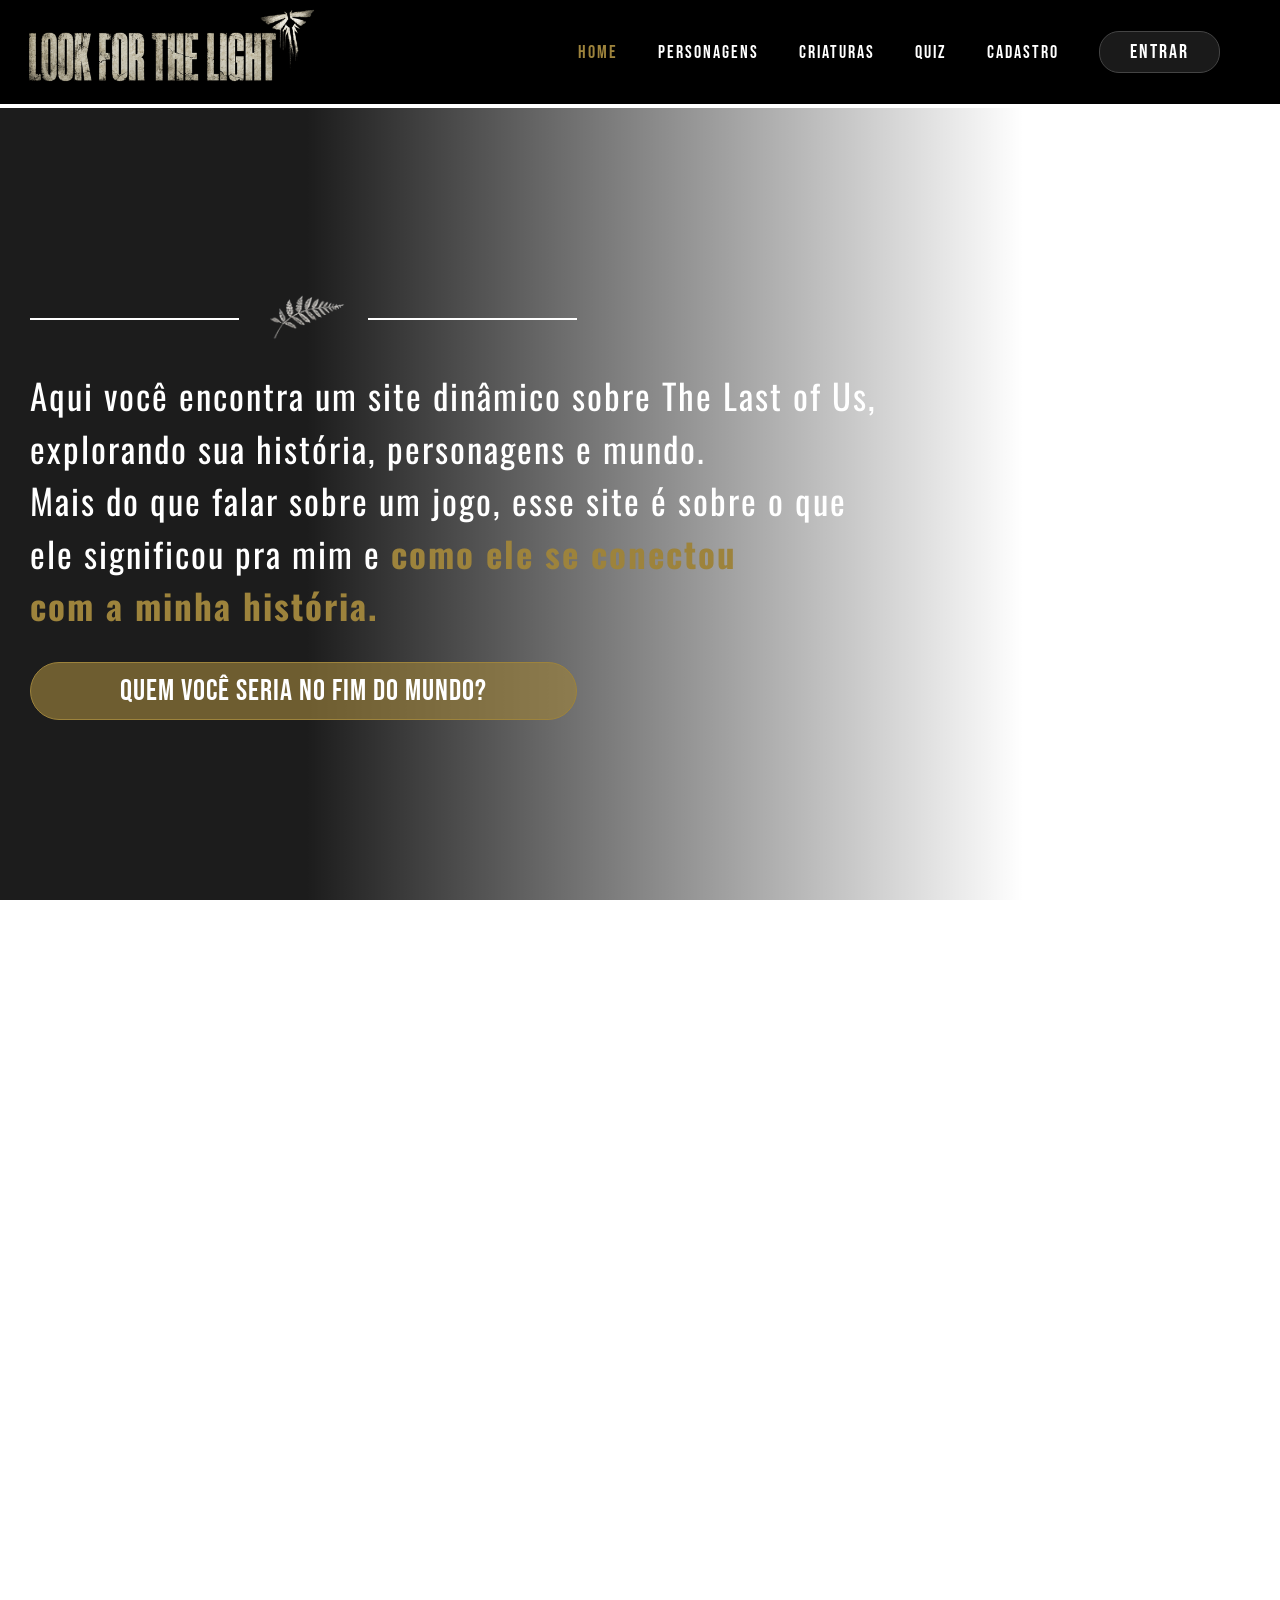
==== commit 477891e8: "finalizando a dash" ====
--- a/web-data-viz/public/index.html
+++ b/web-data-viz/public/index.html
@@ -42,9 +42,9 @@
                     Mais do que falar sobre um jogo, esse site é sobre o que <br>
                     ele significou pra mim e <span>como ele se conectou <br>
                         com a minha história.</span>
-
                 </p>
             </div>
+            <button onclick="redirecionarQuiz()" class="btn-home">Quem você seria no fim do mundo?</button>
         </div>
     </div>
     <div class="sobre-projeto">
@@ -181,4 +181,12 @@
         document.getElementById("botao1").classList.add("botao-aba");
         document.getElementById("botao1").classList.remove("botao-aba-selecionada");
     }
+
+    function redirecionarQuiz() {
+        if (sessionStorage.ID_USUARIO) {
+            window.location = "./quiz.html"
+        } else {
+            window.location = "./login.html"
+        }
+    }
 </script>
--- a/web-data-viz/public/css/styleIndex.css
+++ b/web-data-viz/public/css/styleIndex.css
@@ -191,6 +191,33 @@
 .texto span {
     color: #9D833C;
     font-weight: bold;
+}
+
+.btn-home {
+    width: 55%;
+    text-decoration: none;
+    text-align: center;
+    font-family: 'Bebas Neue';
+    letter-spacing: 1px;
+    font-weight: 100;
+    font-size: 30px;
+    color: white;
+    background-color:#9d833ca3 ;
+    border: 1px solid #9D833C;
+    border-radius: 30px;
+
+    margin-top: 30px;
+    padding: 10px 20px;
+    
+    cursor: pointer;
+    transition: 0.3s;
+}
+
+.btn-home:hover {
+    transform: translateY(-3px) scale(1.03);
+    border: 1px solid #584511;
+    background-color: #9d833c9a;
+    color: #bc9e4b;
 }
 
 /* Sobre o projeto*/
@@ -378,35 +405,41 @@
     color: #9D833C;
     font-weight: bold;
 }
-
 .abas {
     display: flex;
+    margin-bottom: 25px;
     gap: 20px;
-    margin-bottom: 30px;
-}
-
-.botao-aba,
-.botao-aba-selecionada {
-    font-family: 'Bebas Neue', sans-serif;
-    padding: 10px 40px;
-    border-radius: 20px;
-    font-size: 18px;
-    border: 1px solid #444;
+    align-items: center;
+    justify-content: center;
+}
+
+.abas button {
+    padding: 5px 20px;
+    background: rgba(0,0,0,0.4);
+    border: 1px solid rgba(157, 131, 60, 0.3);
+    border-radius: 25px;
+    color: white;
+    font-family: 'Oswald';
+    font-size: 30px;
+    transition: 0.3s;
     cursor: pointer;
 }
 
-.botao-aba {
-    background-color: #1a1a1a;
-    color: white;
-
-}
-
-
-.botao-aba-selecionada {
-    background-color: #444;
-    color: white;
-    border-color: #1a1a1a;
-    box-shadow: 0 0 10px rgba(255, 255, 255, 0.2);
+.abas button:hover {
+    border-color: #9D833C;
+    background: rgba(157, 131, 60, 0.1);
+}
+
+.abas .botao-aba-selecionada {
+    border-color: #9D833C;
+    color: #9D833C;
+    background: rgba(69, 55, 17, 0.1);
+    cursor: default;
+}
+
+.abas .botao-aba-selecionada:hover {
+    border-color: #9D833C;
+    background: rgba(69, 55, 17, 0.1);
 }
 
 .footer {
@@ -1203,7 +1236,7 @@
 /* FRASE */
 .info-frase p {
     font-family: 'Oswald', sans-serif;
-    font-size: 22px;
+    font-size: 20px;
     color: #9D833C;
     font-style: italic;
 }
@@ -1222,9 +1255,10 @@
 /* TEXTO */
 .info-historia p {
     font-family: 'Oswald', sans-serif;
-    font-size: 18px;
+    font-size: 16px;
     color: #ddd;
     line-height: 1.6;
+    font-weight: 300;
 }
 
 /* TAGS */
@@ -1411,3 +1445,240 @@
 .item-lateral-personagem:hover .item-lateral-personagem-texto p {
     color: white;
 }
+
+/* quiz */
+
+
+
+
+.fundo-quiz {
+    height: 88vh;
+    background-image: url("../img/fundo-quiz.png");
+    background-repeat: no-repeat;
+    background-position: bottom;
+    background-size: cover;
+    margin-top: 12vh;
+    
+}
+.quiz-page, .bloqueio {
+    min-height: 88vh;
+    display: flex;
+    align-items: center;
+    justify-content: center;
+}
+
+.quiz-card {
+    display: flex;
+    flex-direction: column;
+    width: 720px;
+    background-color: #202020b0;
+    border: 1px solid #2d2d2d;
+    color: white;
+    padding: 45px;
+    border-radius: 20px;
+}
+
+.quiz-tag {
+    width: 25%;
+    text-align: center;
+    display: inline-block;
+    background-color: #9d833c9a;
+    color: #bc9e4b;
+
+    font-size: 18px;
+    font-family: 'Bebas Neue',sans-serif;
+    letter-spacing: 1px;
+    font-weight: 200;
+
+    border-radius: 30px;
+    padding: 8px 18px;
+    margin-bottom: 22px;
+}
+
+.quiz-card h2 {
+    font-size: 30px;
+    font-family: 'Oswald',sans-serif;
+    margin-bottom: 24px;
+}
+
+.p_descricao span {
+    color: rgb(204, 198, 198);
+    font-size: 20px;
+    
+}
+
+.p_perfil, .p_perfil span{
+    color: white;
+    font-size: 25px;
+    margin-top: 20px;
+}
+
+.p_perfil {
+    color: #9D833C;
+}
+
+.opcoes {
+    display: flex;
+    flex-direction: column;
+    gap: 14px;
+}
+
+.opcao-btn {
+    width: 100%;
+    padding: 16px 18px;
+    border-radius: 14px;
+    cursor: pointer;
+    background-color:#2f2e2e6f ;
+    color: white;
+    border: 1px solid #9D833C;
+
+    font-family: 'Oswald',sans-serif;
+    font-size: 20px;
+}
+
+.opcao-selecionada {
+    background-color: #9d833c7c;
+    color: white;
+}
+
+
+.btn-proxima {
+    width: 100%;
+    margin-top: 25px;
+    padding: 14px;
+    border: none;
+    border-radius: 12px;
+    background-color: #9D833C;
+    font-family: 'Bebas Neue',sans-serif;
+    letter-spacing: 1px;
+    font-size: 20px;
+    cursor: pointer;
+    color: white;
+}
+
+.resultado-quiz {
+    margin-top: 25px;
+    padding: 14px;
+    border-radius: 12px;
+    font-family: 'Oswald',sans-serif;
+    border: 1px solid #9D833C;
+
+}
+.none {
+    display: none;
+}
+.quiz-final {
+    display: flex;
+    flex-direction: column;
+    align-items: center;
+    justify-content: center;
+
+    text-align: center;
+
+    padding: 20px 10px;
+
+}
+
+.quiz-final img {
+    width: 180px;
+
+    margin-bottom: 25px;
+
+    filter: drop-shadow(0px 10px 20px rgba(0,0,0,0.3));
+}
+
+.quiz-final h3 {
+    font-size: 42px;
+
+    font-family: 'Bebas Neue', sans-serif;
+
+    letter-spacing: 2px;
+
+    color: #9D833C;
+
+    margin-bottom: 10px;
+}
+
+.quiz-final h4 {
+    font-size: 28px;
+
+    margin-bottom: 18px;
+
+    color: #222;
+}
+
+/* .quiz-final p {
+    width: 85%;
+
+    font-size: 18px;
+
+    line-height: 1.7;
+
+    color: #555;
+
+    margin-bottom: 30px;
+} */
+
+.botao-dash {
+    width: 80%;
+    display: inline-block;
+    text-decoration: none;
+    text-align: center;
+    margin: auto;
+    font-family: 'Bebas Neue';
+    letter-spacing: 1px;
+    font-weight: 100;
+    font-size: 20px;
+    color: white;
+    background-color:#9d833ca3 ;
+    border: 1px solid #9D833C;
+    padding: 10px 20px;
+    border-radius: 20px;
+
+    transition: 0.3s;
+}
+
+.botao-dash:hover {
+    transform: translateY(-3px) scale(1.03);
+    border: 1px solid #584511;
+    background-color: #9d833c9a;
+    color: #bc9e4b;
+}
+
+
+.botoes-menu-lateral {
+    display: flex;
+    margin-bottom: 15px;
+    gap: 20px;
+    align-items: center;
+    justify-content: center;
+}
+
+.botoes-menu-lateral button {
+    padding: 5px 20px;
+    background: rgba(0,0,0,0.4);
+    border: 1px solid rgba(157, 131, 60, 0.3);
+    border-radius: 25px;
+    color: white;
+    font-family: 'Oswald';
+    font-size: 30px;
+
+    transition: 0.3s;
+    cursor: pointer;
+}
+
+.botoes-menu-lateral button:hover {
+    border-color: #9D833C;
+    background: rgba(157, 131, 60, 0.1);
+}
+
+.botoes-menu-lateral button.btn-parte-ativo {
+    border-color: #9D833C;
+    color: #9D833C;
+    background: rgba(69, 55, 17, 0.1);
+    pointer-events: none;
+}
+
+
+/* quiz */
+
